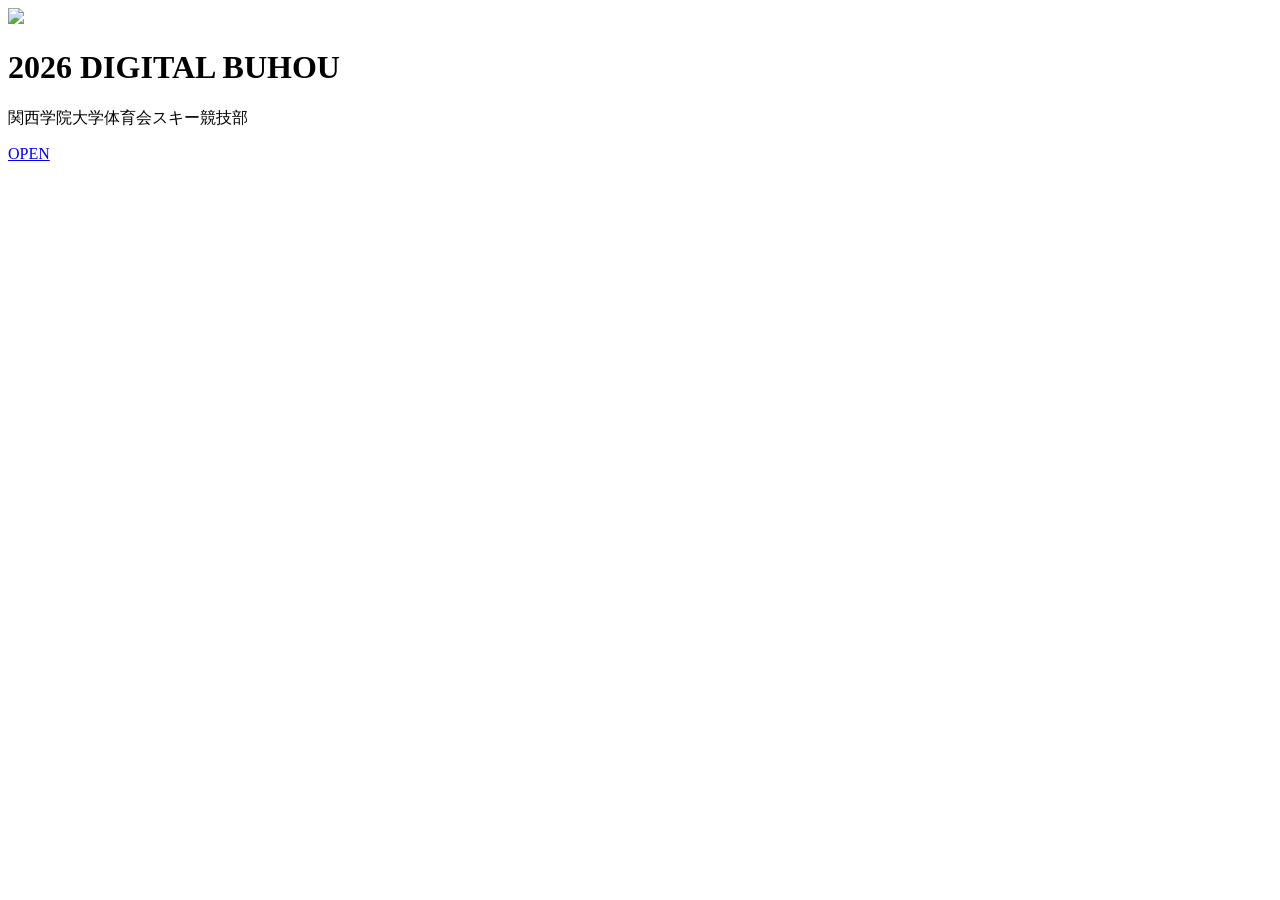
==== index.html @ 14a06c1f "Add initial HTML structure for 2026 DIGITAL BUHOU" ====
<!DOCTYPE html>
<html lang="ja">
<head>
  <meta charset="UTF-8">
  <meta name="viewport" content="width=device-width, initial-scale=1.0">
  <title>2026 DIGITAL BUHOU</title>

  <link rel="stylesheet" href="style.css">
</head>

<body>

<div class="top">

<img src="cover.png" class="cover">

<h1>2026 DIGITAL BUHOU</h1>

<p>関西学院大学体育会スキー競技部</p>

<a href="viewer.html" class="btn">
OPEN
</a>

</div>

</body>
</html>
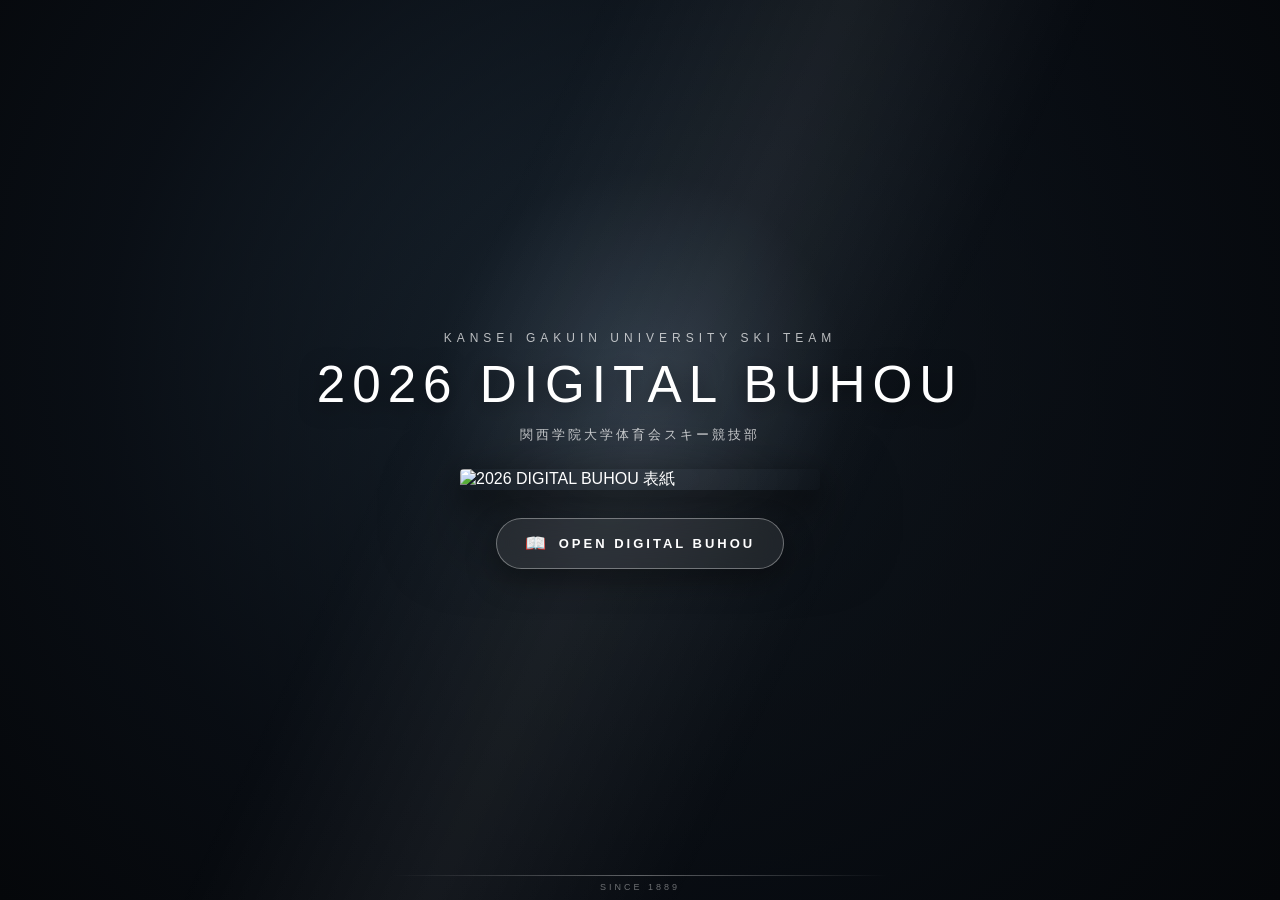
==== commit 7af77982: "Update index.html" ====
--- a/index.html
+++ b/index.html
@@ -3,26 +3,386 @@
 <head>
   <meta charset="UTF-8">
   <meta name="viewport" content="width=device-width, initial-scale=1.0">
-  <title>2026 DIGITAL BUHOU</title>
-
-  <link rel="stylesheet" href="style.css">
+
+  <title>2026 DIGITAL BUHOU | 関西学院大学体育会スキー競技部</title>
+
+  <style>
+    * {
+      box-sizing: border-box;
+    }
+
+    html,
+    body {
+      margin: 0;
+      width: 100%;
+      height: 100%;
+    }
+
+    body {
+      overflow: hidden;
+      font-family: Arial, "Noto Sans JP", sans-serif;
+      color: #fff;
+
+      background:
+        radial-gradient(
+          circle at 50% 42%,
+          rgba(120, 150, 180, 0.28) 0%,
+          rgba(40, 55, 70, 0.18) 25%,
+          rgba(8, 12, 18, 0.85) 65%,
+          #05070a 100%
+        ),
+        linear-gradient(
+          135deg,
+          #182531 0%,
+          #080c11 55%,
+          #030405 100%
+        );
+    }
+
+    /* 雪山をイメージした光 */
+    body::before {
+      content: "";
+      position: fixed;
+      inset: 0;
+      pointer-events: none;
+
+      background:
+        linear-gradient(
+          115deg,
+          transparent 35%,
+          rgba(255,255,255,0.07) 50%,
+          transparent 65%
+        );
+
+      opacity: 0.8;
+    }
+
+    .page {
+      width: 100%;
+      height: 100vh;
+
+      display: flex;
+      flex-direction: column;
+      align-items: center;
+      justify-content: center;
+
+      position: relative;
+      padding: 30px 20px;
+    }
+
+    /* 上のタイトル */
+    .title-area {
+      text-align: center;
+      margin-bottom: 25px;
+
+      animation: fadeDown 1s ease forwards;
+    }
+
+    .small-title {
+      font-size: 12px;
+      letter-spacing: 5px;
+      opacity: 0.7;
+      margin-bottom: 10px;
+    }
+
+    h1 {
+      margin: 0;
+
+      font-size: clamp(28px, 4vw, 52px);
+      font-weight: 300;
+
+      letter-spacing: 7px;
+
+      text-shadow:
+        0 4px 20px rgba(0,0,0,0.5);
+    }
+
+    .subtitle {
+      margin-top: 12px;
+
+      font-size: 13px;
+      letter-spacing: 3px;
+
+      opacity: 0.75;
+    }
+
+    /* 表紙 */
+    .cover-area {
+      position: relative;
+
+      display: flex;
+      justify-content: center;
+      align-items: center;
+
+      animation: coverAppear 1.2s ease forwards;
+    }
+
+    .cover-area::before {
+      content: "";
+
+      position: absolute;
+
+      width: 120%;
+      height: 115%;
+
+      background:
+        radial-gradient(
+          ellipse,
+          rgba(255,255,255,0.22),
+          transparent 65%
+        );
+
+      filter: blur(30px);
+
+      z-index: -1;
+    }
+
+    .cover {
+      display: block;
+
+      width: min(360px, 72vw);
+      max-height: 58vh;
+
+      object-fit: contain;
+
+      border-radius: 4px;
+
+      cursor: pointer;
+
+      box-shadow:
+        0 35px 80px rgba(0,0,0,0.7),
+        0 12px 30px rgba(0,0,0,0.5);
+
+      transition:
+        transform 0.45s ease,
+        box-shadow 0.45s ease;
+    }
+
+    .cover:hover {
+      transform: translateY(-8px) scale(1.025);
+
+      box-shadow:
+        0 45px 100px rgba(0,0,0,0.8),
+        0 18px 40px rgba(0,0,0,0.6);
+    }
+
+    /* ボタン */
+    .open-button {
+      margin-top: 28px;
+
+      display: inline-flex;
+      align-items: center;
+      justify-content: center;
+
+      min-width: 230px;
+      padding: 14px 28px;
+
+      border: 1px solid rgba(255,255,255,0.35);
+      border-radius: 999px;
+
+      color: #fff;
+      text-decoration: none;
+
+      background: rgba(255,255,255,0.08);
+
+      backdrop-filter: blur(12px);
+      -webkit-backdrop-filter: blur(12px);
+
+      font-size: 13px;
+      font-weight: 600;
+
+      letter-spacing: 3px;
+
+      box-shadow:
+        0 12px 30px rgba(0,0,0,0.35);
+
+      transition: all 0.3s ease;
+
+      animation: fadeUp 1.2s ease forwards;
+    }
+
+    .open-button:hover {
+      background: rgba(255,255,255,0.18);
+
+      border-color: rgba(255,255,255,0.65);
+
+      transform: translateY(-3px);
+
+      box-shadow:
+        0 18px 40px rgba(0,0,0,0.5);
+    }
+
+    .open-button span {
+      margin-right: 10px;
+      font-size: 17px;
+    }
+
+    /* 下のアクセント */
+    .bottom-line {
+      position: absolute;
+
+      bottom: 24px;
+
+      width: min(500px, 70vw);
+
+      height: 1px;
+
+      background:
+        linear-gradient(
+          90deg,
+          transparent,
+          rgba(255,255,255,0.35),
+          transparent
+        );
+    }
+
+    .since {
+      position: absolute;
+
+      bottom: 8px;
+
+      font-size: 9px;
+
+      letter-spacing: 3px;
+
+      opacity: 0.4;
+    }
+
+    @keyframes coverAppear {
+      from {
+        opacity: 0;
+        transform: translateY(25px) scale(0.96);
+      }
+
+      to {
+        opacity: 1;
+        transform: translateY(0) scale(1);
+      }
+    }
+
+    @keyframes fadeDown {
+      from {
+        opacity: 0;
+        transform: translateY(-15px);
+      }
+
+      to {
+        opacity: 1;
+        transform: translateY(0);
+      }
+    }
+
+    @keyframes fadeUp {
+      from {
+        opacity: 0;
+        transform: translateY(15px);
+      }
+
+      to {
+        opacity: 1;
+        transform: translateY(0);
+      }
+    }
+
+    /* スマホ */
+    @media (max-width: 600px) {
+
+      .page {
+        padding: 20px 15px;
+      }
+
+      .small-title {
+        font-size: 9px;
+        letter-spacing: 3px;
+      }
+
+      h1 {
+        font-size: 26px;
+        letter-spacing: 4px;
+      }
+
+      .subtitle {
+        font-size: 10px;
+        letter-spacing: 2px;
+      }
+
+      .title-area {
+        margin-bottom: 18px;
+      }
+
+      .cover {
+        width: min(300px, 78vw);
+        max-height: 52vh;
+      }
+
+      .open-button {
+        margin-top: 22px;
+        min-width: 210px;
+        padding: 13px 22px;
+        font-size: 11px;
+      }
+
+      .bottom-line {
+        bottom: 20px;
+      }
+
+      .since {
+        bottom: 5px;
+      }
+    }
+  </style>
 </head>
 
 <body>
 
-<div class="top">
-
-<img src="cover.png" class="cover">
-
-<h1>2026 DIGITAL BUHOU</h1>
-
-<p>関西学院大学体育会スキー競技部</p>
-
-<a href="viewer.html" class="btn">
-OPEN
-</a>
-
-</div>
+  <main class="page">
+
+    <div class="title-area">
+
+      <div class="small-title">
+        KANSEI GAKUIN UNIVERSITY SKI TEAM
+      </div>
+
+      <h1>2026 DIGITAL BUHOU</h1>
+
+      <div class="subtitle">
+        関西学院大学体育会スキー競技部
+      </div>
+
+    </div>
+
+    <div class="cover-area">
+
+      <img
+        src="cover.png"
+        class="cover"
+        alt="2026 DIGITAL BUHOU 表紙"
+        onclick="openBook()"
+      >
+
+    </div>
+
+    <a
+      href="viewer.html"
+      class="open-button"
+    >
+      <span>📖</span>
+      OPEN DIGITAL BUHOU
+    </a>
+
+    <div class="bottom-line"></div>
+
+    <div class="since">
+      SINCE 1889
+    </div>
+
+  </main>
+
+  <script>
+    function openBook() {
+      window.location.href = "viewer.html";
+    }
+  </script>
 
 </body>
 </html>
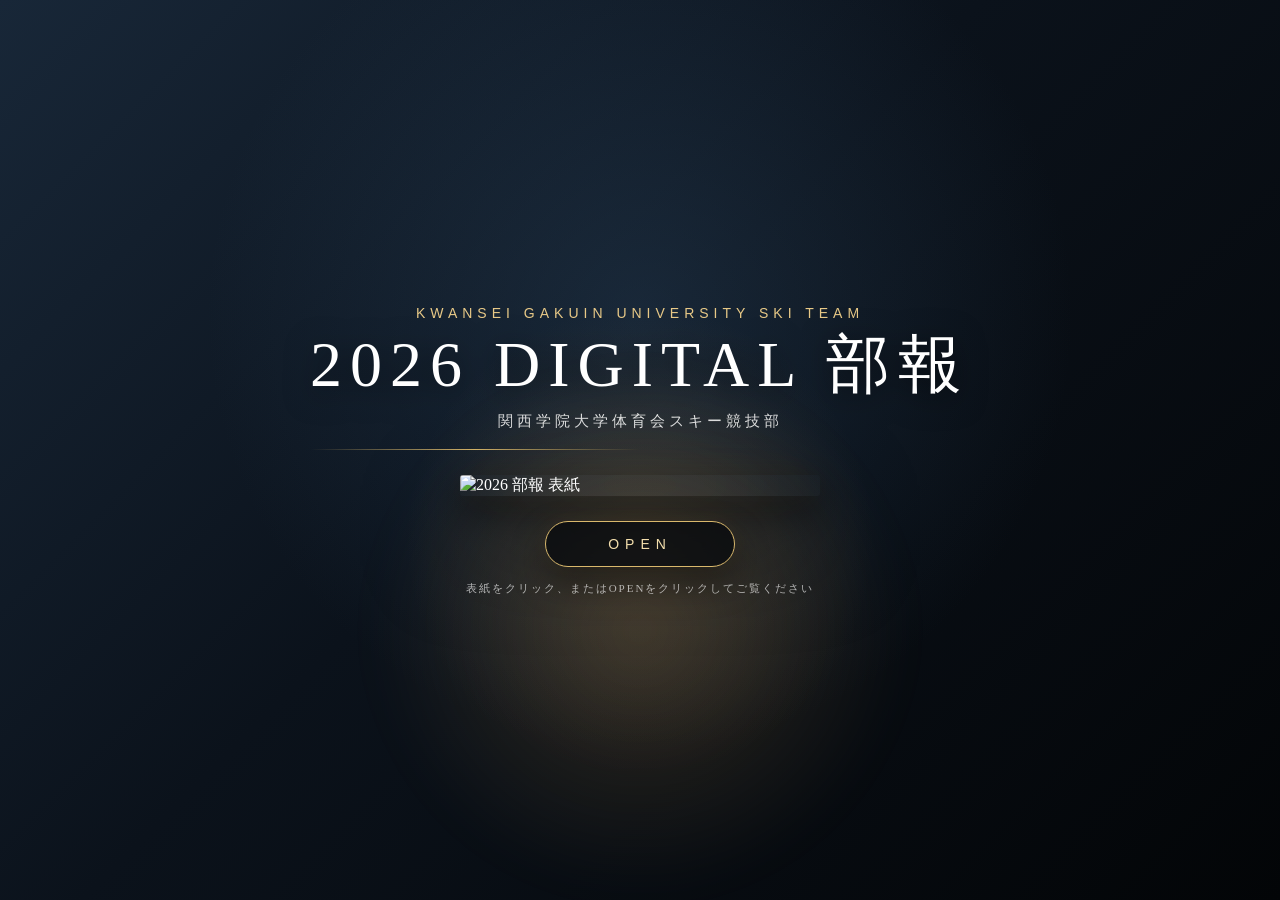
==== commit 6a7a386e: "Update index.html" ====
--- a/index.html
+++ b/index.html
@@ -1,388 +1,628 @@
 <!DOCTYPE html>
 <html lang="ja">
 <head>
-  <meta charset="UTF-8">
-  <meta name="viewport" content="width=device-width, initial-scale=1.0">
-
-  <title>2026 DIGITAL BUHOU | 関西学院大学体育会スキー競技部</title>
-
-  <style>
-    * {
-      box-sizing: border-box;
-    }
-
-    html,
-    body {
-      margin: 0;
-      width: 100%;
-      height: 100%;
-    }
-
-    body {
-      overflow: hidden;
-      font-family: Arial, "Noto Sans JP", sans-serif;
-      color: #fff;
-
-      background:
+<meta charset="UTF-8">
+<meta name="viewport" content="width=device-width, initial-scale=1.0">
+
+<title>2026 部報 | 関西学院大学体育会スキー競技部</title>
+
+<style>
+
+*{
+    box-sizing:border-box;
+}
+
+html,
+body{
+    margin:0;
+    width:100%;
+    height:100%;
+}
+
+body{
+
+    overflow:hidden;
+
+    font-family:
+        "Times New Roman",
+        "Yu Mincho",
+        "Hiragino Mincho ProN",
+        serif;
+
+    color:white;
+
+    background:
+
         radial-gradient(
-          circle at 50% 42%,
-          rgba(120, 150, 180, 0.28) 0%,
-          rgba(40, 55, 70, 0.18) 25%,
-          rgba(8, 12, 18, 0.85) 65%,
-          #05070a 100%
+            circle at 50% 60%,
+            rgba(180,140,80,.18),
+            transparent 28%
         ),
+
+        radial-gradient(
+            circle at 50% 35%,
+            rgba(50,80,110,.35),
+            transparent 50%
+        ),
+
         linear-gradient(
-          135deg,
-          #182531 0%,
-          #080c11 55%,
-          #030405 100%
+            135deg,
+            #182738 0%,
+            #0b121b 45%,
+            #030507 100%
         );
-    }
-
-    /* 雪山をイメージした光 */
-    body::before {
-      content: "";
-      position: fixed;
-      inset: 0;
-      pointer-events: none;
-
-      background:
+}
+
+
+/* 光の演出 */
+
+body::before{
+
+    content:"";
+
+    position:fixed;
+
+    inset:0;
+
+    pointer-events:none;
+
+    background:
+
+        radial-gradient(
+            ellipse at 50% 70%,
+            rgba(255,190,100,.16),
+            transparent 30%
+        );
+
+    filter:blur(20px);
+
+}
+
+
+/* メイン */
+
+.page{
+
+    width:100%;
+    height:100vh;
+
+    display:flex;
+
+    flex-direction:column;
+
+    align-items:center;
+
+    justify-content:center;
+
+    position:relative;
+
+    padding:20px;
+
+}
+
+
+/* 上部 */
+
+.header{
+
+    text-align:center;
+
+    margin-bottom:25px;
+
+    animation:
+        fadeDown 1s ease forwards;
+
+}
+
+
+.team-name{
+
+    font-family:
+        Arial,
+        sans-serif;
+
+    font-size:
+        clamp(9px,1.2vw,14px);
+
+    letter-spacing:
+        5px;
+
+    color:
+        #e8c987;
+
+    margin-bottom:12px;
+
+    font-weight:500;
+
+}
+
+
+.title{
+
+    margin:0;
+
+    font-size:
+        clamp(38px,5vw,68px);
+
+    font-weight:400;
+
+    letter-spacing:
+        8px;
+
+    line-height:1;
+
+    text-shadow:
+        0 5px 30px rgba(0,0,0,.6);
+
+}
+
+
+.subtitle{
+
+    margin-top:15px;
+
+    font-size:
+        clamp(11px,1.3vw,15px);
+
+    letter-spacing:
+        4px;
+
+    opacity:.85;
+
+}
+
+
+/* ゴールドライン */
+
+.gold-line{
+
+    width:
+        min(330px,55vw);
+
+    height:1px;
+
+    margin-top:18px;
+
+    background:
         linear-gradient(
-          115deg,
-          transparent 35%,
-          rgba(255,255,255,0.07) 50%,
-          transparent 65%
+            90deg,
+            transparent,
+            #d9b86c,
+            transparent
         );
 
-      opacity: 0.8;
-    }
-
-    .page {
-      width: 100%;
-      height: 100vh;
-
-      display: flex;
-      flex-direction: column;
-      align-items: center;
-      justify-content: center;
-
-      position: relative;
-      padding: 30px 20px;
-    }
-
-    /* 上のタイトル */
-    .title-area {
-      text-align: center;
-      margin-bottom: 25px;
-
-      animation: fadeDown 1s ease forwards;
-    }
-
-    .small-title {
-      font-size: 12px;
-      letter-spacing: 5px;
-      opacity: 0.7;
-      margin-bottom: 10px;
-    }
-
-    h1 {
-      margin: 0;
-
-      font-size: clamp(28px, 4vw, 52px);
-      font-weight: 300;
-
-      letter-spacing: 7px;
-
-      text-shadow:
-        0 4px 20px rgba(0,0,0,0.5);
-    }
-
-    .subtitle {
-      margin-top: 12px;
-
-      font-size: 13px;
-      letter-spacing: 3px;
-
-      opacity: 0.75;
-    }
-
-    /* 表紙 */
-    .cover-area {
-      position: relative;
-
-      display: flex;
-      justify-content: center;
-      align-items: center;
-
-      animation: coverAppear 1.2s ease forwards;
-    }
-
-    .cover-area::before {
-      content: "";
-
-      position: absolute;
-
-      width: 120%;
-      height: 115%;
-
-      background:
+}
+
+
+/* 表紙 */
+
+.cover-area{
+
+    position:relative;
+
+    display:flex;
+
+    justify-content:center;
+
+    align-items:center;
+
+    animation:
+        coverAppear 1.2s ease forwards;
+
+}
+
+
+/* 表紙の光 */
+
+.cover-area::before{
+
+    content:"";
+
+    position:absolute;
+
+    width:140%;
+
+    height:120%;
+
+    background:
+
         radial-gradient(
-          ellipse,
-          rgba(255,255,255,0.22),
-          transparent 65%
+            ellipse,
+            rgba(255,210,130,.18),
+            transparent 65%
         );
 
-      filter: blur(30px);
-
-      z-index: -1;
-    }
-
-    .cover {
-      display: block;
-
-      width: min(360px, 72vw);
-      max-height: 58vh;
-
-      object-fit: contain;
-
-      border-radius: 4px;
-
-      cursor: pointer;
-
-      box-shadow:
-        0 35px 80px rgba(0,0,0,0.7),
-        0 12px 30px rgba(0,0,0,0.5);
-
-      transition:
-        transform 0.45s ease,
-        box-shadow 0.45s ease;
-    }
-
-    .cover:hover {
-      transform: translateY(-8px) scale(1.025);
-
-      box-shadow:
-        0 45px 100px rgba(0,0,0,0.8),
-        0 18px 40px rgba(0,0,0,0.6);
-    }
-
-    /* ボタン */
-    .open-button {
-      margin-top: 28px;
-
-      display: inline-flex;
-      align-items: center;
-      justify-content: center;
-
-      min-width: 230px;
-      padding: 14px 28px;
-
-      border: 1px solid rgba(255,255,255,0.35);
-      border-radius: 999px;
-
-      color: #fff;
-      text-decoration: none;
-
-      background: rgba(255,255,255,0.08);
-
-      backdrop-filter: blur(12px);
-      -webkit-backdrop-filter: blur(12px);
-
-      font-size: 13px;
-      font-weight: 600;
-
-      letter-spacing: 3px;
-
-      box-shadow:
-        0 12px 30px rgba(0,0,0,0.35);
-
-      transition: all 0.3s ease;
-
-      animation: fadeUp 1.2s ease forwards;
-    }
-
-    .open-button:hover {
-      background: rgba(255,255,255,0.18);
-
-      border-color: rgba(255,255,255,0.65);
-
-      transform: translateY(-3px);
-
-      box-shadow:
-        0 18px 40px rgba(0,0,0,0.5);
-    }
-
-    .open-button span {
-      margin-right: 10px;
-      font-size: 17px;
-    }
-
-    /* 下のアクセント */
-    .bottom-line {
-      position: absolute;
-
-      bottom: 24px;
-
-      width: min(500px, 70vw);
-
-      height: 1px;
-
-      background:
-        linear-gradient(
-          90deg,
-          transparent,
-          rgba(255,255,255,0.35),
-          transparent
-        );
-    }
-
-    .since {
-      position: absolute;
-
-      bottom: 8px;
-
-      font-size: 9px;
-
-      letter-spacing: 3px;
-
-      opacity: 0.4;
-    }
-
-    @keyframes coverAppear {
-      from {
-        opacity: 0;
-        transform: translateY(25px) scale(0.96);
-      }
-
-      to {
-        opacity: 1;
-        transform: translateY(0) scale(1);
-      }
-    }
-
-    @keyframes fadeDown {
-      from {
-        opacity: 0;
-        transform: translateY(-15px);
-      }
-
-      to {
-        opacity: 1;
-        transform: translateY(0);
-      }
-    }
-
-    @keyframes fadeUp {
-      from {
-        opacity: 0;
-        transform: translateY(15px);
-      }
-
-      to {
-        opacity: 1;
-        transform: translateY(0);
-      }
-    }
-
-    /* スマホ */
-    @media (max-width: 600px) {
-
-      .page {
-        padding: 20px 15px;
-      }
-
-      .small-title {
-        font-size: 9px;
-        letter-spacing: 3px;
-      }
-
-      h1 {
-        font-size: 26px;
-        letter-spacing: 4px;
-      }
-
-      .subtitle {
-        font-size: 10px;
-        letter-spacing: 2px;
-      }
-
-      .title-area {
-        margin-bottom: 18px;
-      }
-
-      .cover {
-        width: min(300px, 78vw);
-        max-height: 52vh;
-      }
-
-      .open-button {
-        margin-top: 22px;
-        min-width: 210px;
-        padding: 13px 22px;
-        font-size: 11px;
-      }
-
-      .bottom-line {
-        bottom: 20px;
-      }
-
-      .since {
-        bottom: 5px;
-      }
-    }
-  </style>
+    filter:blur(35px);
+
+    z-index:-1;
+
+}
+
+
+/* 表紙 */
+
+.cover{
+
+    display:block;
+
+    width:
+        min(360px,68vw);
+
+    max-height:
+        55vh;
+
+    object-fit:
+        contain;
+
+    border-radius:3px;
+
+    cursor:pointer;
+
+    box-shadow:
+
+        0 40px 100px rgba(0,0,0,.75),
+
+        0 15px 35px rgba(0,0,0,.55),
+
+        0 0 40px rgba(255,210,130,.08);
+
+    transition:
+        transform .45s ease,
+        box-shadow .45s ease;
+
+}
+
+
+/* マウスを乗せたとき */
+
+.cover:hover{
+
+    transform:
+        translateY(-8px)
+        scale(1.025);
+
+    box-shadow:
+
+        0 50px 110px rgba(0,0,0,.85),
+
+        0 20px 45px rgba(0,0,0,.65),
+
+        0 0 60px rgba(255,210,130,.15);
+
+}
+
+
+/* OPENボタン */
+
+.open-button{
+
+    margin-top:25px;
+
+    min-width:190px;
+
+    padding:14px 45px;
+
+    display:flex;
+
+    align-items:center;
+
+    justify-content:center;
+
+    text-decoration:none;
+
+    color:#f4dfad;
+
+    font-family:
+        Arial,
+        sans-serif;
+
+    font-size:14px;
+
+    font-weight:500;
+
+    letter-spacing:6px;
+
+    background:
+        rgba(5,8,12,.72);
+
+    border:
+        1px solid #d9b86c;
+
+    border-radius:999px;
+
+    backdrop-filter:
+        blur(12px);
+
+    -webkit-backdrop-filter:
+        blur(12px);
+
+    box-shadow:
+
+        0 15px 35px rgba(0,0,0,.45),
+
+        0 0 20px rgba(217,184,108,.08);
+
+    transition:
+        all .3s ease;
+
+}
+
+
+/* ボタンホバー */
+
+.open-button:hover{
+
+    color:white;
+
+    background:
+        rgba(217,184,108,.15);
+
+    box-shadow:
+
+        0 20px 45px rgba(0,0,0,.6),
+
+        0 0 30px rgba(217,184,108,.15);
+
+    transform:
+        translateY(-3px);
+
+}
+
+
+/* 下の説明 */
+
+.description{
+
+    margin-top:14px;
+
+    font-family:
+        "Yu Mincho",
+        serif;
+
+    font-size:11px;
+
+    letter-spacing:2px;
+
+    opacity:.65;
+
+}
+
+
+/* アニメーション */
+
+@keyframes fadeDown{
+
+    from{
+
+        opacity:0;
+
+        transform:
+            translateY(-20px);
+
+    }
+
+    to{
+
+        opacity:1;
+
+        transform:
+            translateY(0);
+
+    }
+
+}
+
+
+@keyframes coverAppear{
+
+    from{
+
+        opacity:0;
+
+        transform:
+            translateY(25px)
+            scale(.96);
+
+    }
+
+    to{
+
+        opacity:1;
+
+        transform:
+            translateY(0)
+            scale(1);
+
+    }
+
+}
+
+
+/* スマホ */
+
+@media(max-width:600px){
+
+    .page{
+
+        padding:
+            15px;
+
+    }
+
+
+    .header{
+
+        margin-bottom:
+            15px;
+
+    }
+
+
+    .team-name{
+
+        font-size:9px;
+
+        letter-spacing:3px;
+
+    }
+
+
+    .title{
+
+        font-size:34px;
+
+        letter-spacing:5px;
+
+    }
+
+
+    .subtitle{
+
+        font-size:10px;
+
+        letter-spacing:2px;
+
+        margin-top:10px;
+
+    }
+
+
+    .gold-line{
+
+        margin-top:12px;
+
+    }
+
+
+    .cover{
+
+        width:
+            min(290px,76vw);
+
+        max-height:
+            53vh;
+
+    }
+
+
+    .open-button{
+
+        margin-top:20px;
+
+        min-width:170px;
+
+        padding:12px 35px;
+
+        font-size:12px;
+
+        letter-spacing:5px;
+
+    }
+
+
+    .description{
+
+        font-size:9px;
+
+        letter-spacing:1px;
+
+    }
+
+}
+
+</style>
 </head>
 
+
 <body>
 
-  <main class="page">
-
-    <div class="title-area">
-
-      <div class="small-title">
-        KANSEI GAKUIN UNIVERSITY SKI TEAM
-      </div>
-
-      <h1>2026 DIGITAL BUHOU</h1>
-
-      <div class="subtitle">
-        関西学院大学体育会スキー競技部
-      </div>
+
+<main class="page">
+
+
+    <!-- 上部タイトル -->
+
+    <div class="header">
+
+        <div class="team-name">
+
+            KWANSEI GAKUIN UNIVERSITY SKI TEAM
+
+        </div>
+
+
+        <h1 class="title">
+
+            2026 DIGITAL 部報
+
+        </h1>
+
+
+        <div class="subtitle">
+
+            関西学院大学体育会スキー競技部
+
+        </div>
+
+
+        <div class="gold-line"></div>
 
     </div>
 
+
+
+    <!-- 表紙 -->
+
     <div class="cover-area">
 
-      <img
-        src="cover.png"
-        class="cover"
-        alt="2026 DIGITAL BUHOU 表紙"
-        onclick="openBook()"
-      >
+        <img
+            src="cover.png"
+            class="cover"
+            alt="2026 部報 表紙"
+            onclick="openBook()"
+        >
 
     </div>
 
+
+
+    <!-- OPEN -->
+
     <a
-      href="viewer.html"
-      class="open-button"
+        href="viewer.html"
+        class="open-button"
     >
-      <span>📖</span>
-      OPEN DIGITAL BUHOU
+
+        OPEN
+
     </a>
 
-    <div class="bottom-line"></div>
-
-    <div class="since">
-      SINCE 1889
+
+
+    <!-- 説明 -->
+
+    <div class="description">
+
+        表紙をクリック、またはOPENをクリックしてご覧ください
+
     </div>
 
-  </main>
-
-  <script>
-    function openBook() {
-      window.location.href = "viewer.html";
-    }
-  </script>
+
+</main>
+
+
+
+<script>
+
+function openBook(){
+
+    window.location.href =
+        "viewer.html";
+
+}
+
+</script>
+
 
 </body>
 </html>
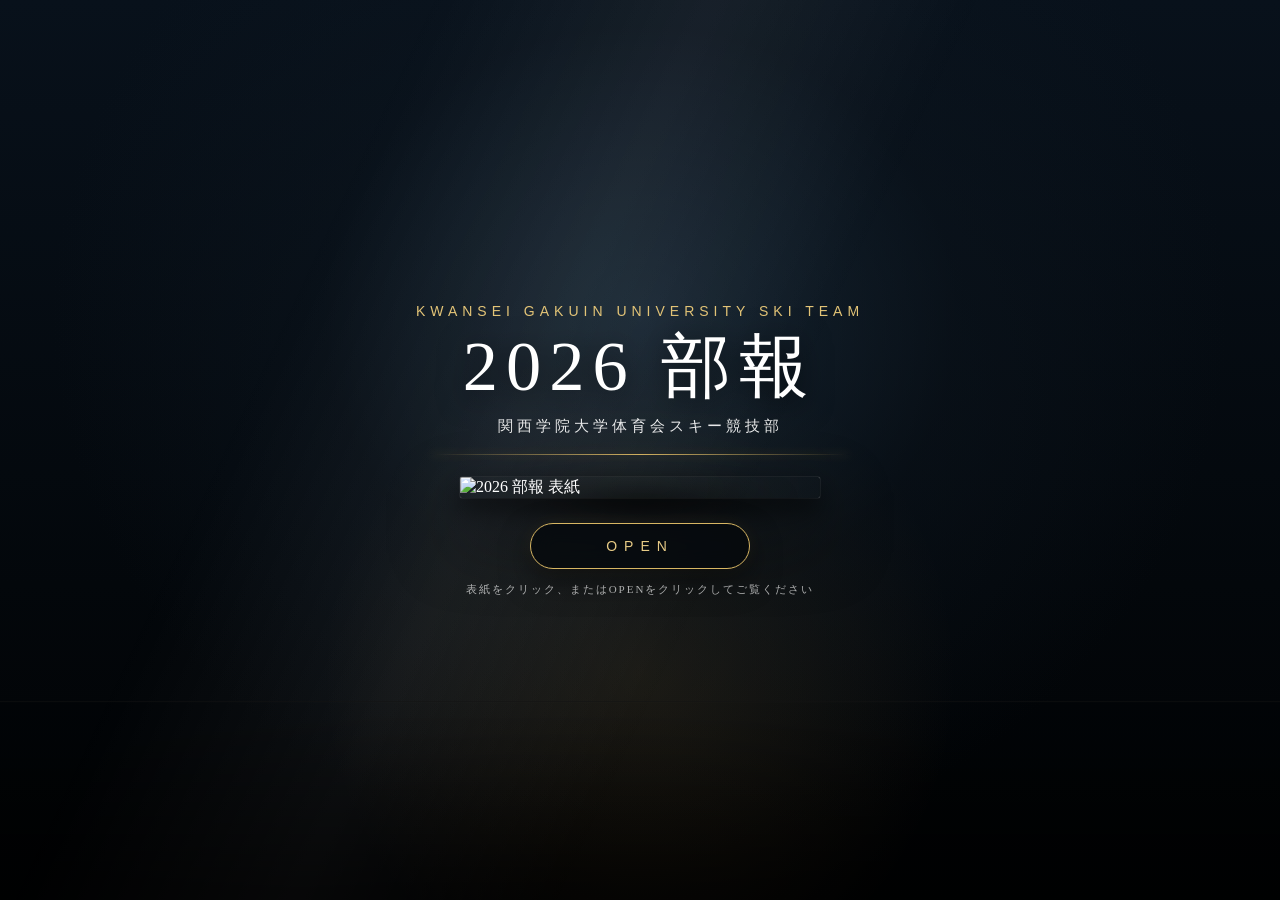
==== commit 7b129984: "Update index.html" ====
--- a/index.html
+++ b/index.html
@@ -29,32 +29,33 @@
         "Hiragino Mincho ProN",
         serif;
 
-    color:white;
+    color:#fff;
 
     background:
 
         radial-gradient(
-            circle at 50% 60%,
-            rgba(180,140,80,.18),
-            transparent 28%
+            ellipse at 50% 35%,
+            rgba(45,70,90,.45) 0%,
+            rgba(15,25,35,.35) 35%,
+            transparent 65%
         ),
 
         radial-gradient(
-            circle at 50% 35%,
-            rgba(50,80,110,.35),
-            transparent 50%
+            ellipse at 50% 75%,
+            rgba(210,160,75,.14),
+            transparent 35%
         ),
 
         linear-gradient(
-            135deg,
-            #182738 0%,
-            #0b121b 45%,
-            #030507 100%
+            180deg,
+            #08111b 0%,
+            #03070b 65%,
+            #010203 100%
         );
 }
 
 
-/* 光の演出 */
+/* 上から差し込む光 */
 
 body::before{
 
@@ -67,19 +68,46 @@
     pointer-events:none;
 
     background:
-
-        radial-gradient(
-            ellipse at 50% 70%,
-            rgba(255,190,100,.16),
-            transparent 30%
+        linear-gradient(
+            115deg,
+            transparent 25%,
+            rgba(255,255,255,.07) 42%,
+            transparent 58%
         );
 
-    filter:blur(20px);
-
-}
-
-
-/* メイン */
+    opacity:.8;
+}
+
+
+/* 下の床 */
+
+body::after{
+
+    content:"";
+
+    position:fixed;
+
+    left:0;
+    right:0;
+    bottom:0;
+
+    height:22%;
+
+    pointer-events:none;
+
+    background:
+        linear-gradient(
+            180deg,
+            transparent,
+            rgba(0,0,0,.5)
+        );
+
+    border-top:
+        1px solid rgba(255,255,255,.04);
+}
+
+
+/* 全体 */
 
 .page{
 
@@ -101,13 +129,15 @@
 }
 
 
-/* 上部 */
+/* タイトル */
 
 .header{
 
     text-align:center;
 
-    margin-bottom:25px;
+    margin-bottom:22px;
+
+    z-index:2;
 
     animation:
         fadeDown 1s ease forwards;
@@ -117,18 +147,14 @@
 
 .team-name{
 
-    font-family:
-        Arial,
-        sans-serif;
+    font-family:Arial,sans-serif;
 
     font-size:
         clamp(9px,1.2vw,14px);
 
-    letter-spacing:
-        5px;
-
-    color:
-        #e8c987;
+    letter-spacing:5px;
+
+    color:#e3c477;
 
     margin-bottom:12px;
 
@@ -142,17 +168,16 @@
     margin:0;
 
     font-size:
-        clamp(38px,5vw,68px);
+        clamp(42px,5.5vw,72px);
 
     font-weight:400;
 
-    letter-spacing:
-        8px;
+    letter-spacing:8px;
 
     line-height:1;
 
     text-shadow:
-        0 5px 30px rgba(0,0,0,.6);
+        0 5px 30px rgba(0,0,0,.7);
 
 }
 
@@ -164,10 +189,9 @@
     font-size:
         clamp(11px,1.3vw,15px);
 
-    letter-spacing:
-        4px;
-
-    opacity:.85;
+    letter-spacing:4px;
+
+    opacity:.9;
 
 }
 
@@ -177,29 +201,34 @@
 .gold-line{
 
     width:
-        min(330px,55vw);
+        min(420px,60vw);
 
     height:1px;
 
-    margin-top:18px;
+    margin:18px auto 0;
 
     background:
         linear-gradient(
             90deg,
             transparent,
-            #d9b86c,
+            #d7b663,
             transparent
         );
 
-}
-
-
-/* 表紙 */
+    box-shadow:
+        0 0 10px rgba(215,182,99,.35);
+
+}
+
+
+/* 表紙エリア */
 
 .cover-area{
 
     position:relative;
 
+    z-index:2;
+
     display:flex;
 
     justify-content:center;
@@ -207,12 +236,12 @@
     align-items:center;
 
     animation:
-        coverAppear 1.2s ease forwards;
-
-}
-
-
-/* 表紙の光 */
+        coverAppear 1.1s ease forwards;
+
+}
+
+
+/* 表紙の後ろの光 */
 
 .cover-area::before{
 
@@ -220,152 +249,182 @@
 
     position:absolute;
 
-    width:140%;
-
-    height:120%;
-
-    background:
-
+    width:130%;
+
+    height:125%;
+
+    background:
         radial-gradient(
             ellipse,
-            rgba(255,210,130,.18),
+            rgba(255,215,140,.18),
             transparent 65%
         );
 
     filter:blur(35px);
 
+    z-index:-2;
+
+}
+
+
+/* 床に落ちる影 */
+
+.cover-area::after{
+
+    content:"";
+
+    position:absolute;
+
+    left:8%;
+
+    right:8%;
+
+    bottom:-22px;
+
+    height:35px;
+
+    background:
+        radial-gradient(
+            ellipse,
+            rgba(0,0,0,.85),
+            transparent 70%
+        );
+
+    filter:blur(12px);
+
     z-index:-1;
 
 }
 
 
-/* 表紙 */
+/* 雑誌本体 */
 
 .cover{
 
     display:block;
 
     width:
-        min(360px,68vw);
+        min(360px,67vw);
 
     max-height:
-        55vh;
-
-    object-fit:
-        contain;
-
-    border-radius:3px;
+        53vh;
+
+    object-fit:contain;
 
     cursor:pointer;
 
+    border-radius:2px;
+
+    /*
+      正面のまま、ほんの少しだけ
+      雑誌の厚みを感じる立体感
+    */
+
     box-shadow:
 
-        0 40px 100px rgba(0,0,0,.75),
-
-        0 15px 35px rgba(0,0,0,.55),
-
-        0 0 40px rgba(255,210,130,.08);
+        0 35px 70px rgba(0,0,0,.75),
+
+        0 12px 25px rgba(0,0,0,.55),
+
+        0 0 1px rgba(255,255,255,.7);
 
     transition:
-        transform .45s ease,
-        box-shadow .45s ease;
-
-}
-
-
-/* マウスを乗せたとき */
+        transform .4s ease,
+        box-shadow .4s ease;
+
+}
+
+
+/* 表紙にカーソルを乗せた時 */
 
 .cover:hover{
 
     transform:
-        translateY(-8px)
-        scale(1.025);
+        translateY(-7px)
+        scale(1.015);
 
     box-shadow:
 
-        0 50px 110px rgba(0,0,0,.85),
-
-        0 20px 45px rgba(0,0,0,.65),
-
-        0 0 60px rgba(255,210,130,.15);
-
-}
-
-
-/* OPENボタン */
+        0 45px 90px rgba(0,0,0,.85),
+
+        0 18px 35px rgba(0,0,0,.65),
+
+        0 0 25px rgba(255,210,120,.12);
+
+}
+
+
+/* OPEN */
 
 .open-button{
 
+    position:relative;
+
+    z-index:3;
+
     margin-top:25px;
 
-    min-width:190px;
-
-    padding:14px 45px;
+    width:220px;
+
+    padding:14px 20px;
 
     display:flex;
 
+    justify-content:center;
+
     align-items:center;
 
-    justify-content:center;
-
     text-decoration:none;
 
-    color:#f4dfad;
-
-    font-family:
-        Arial,
-        sans-serif;
+    color:#e7cb86;
+
+    font-family:Arial,sans-serif;
 
     font-size:14px;
 
     font-weight:500;
 
-    letter-spacing:6px;
-
-    background:
-        rgba(5,8,12,.72);
+    letter-spacing:7px;
+
+    background:
+        rgba(5,8,12,.78);
 
     border:
-        1px solid #d9b86c;
+        1px solid #d7b663;
 
     border-radius:999px;
 
-    backdrop-filter:
-        blur(12px);
-
-    -webkit-backdrop-filter:
-        blur(12px);
+    backdrop-filter:blur(12px);
+
+    -webkit-backdrop-filter:blur(12px);
 
     box-shadow:
 
-        0 15px 35px rgba(0,0,0,.45),
-
-        0 0 20px rgba(217,184,108,.08);
-
-    transition:
-        all .3s ease;
-
-}
-
-
-/* ボタンホバー */
+        0 12px 30px rgba(0,0,0,.5),
+
+        0 0 18px rgba(215,182,99,.08);
+
+    transition:.3s ease;
+
+}
+
 
 .open-button:hover{
 
-    color:white;
-
-    background:
-        rgba(217,184,108,.15);
-
-    box-shadow:
-
-        0 20px 45px rgba(0,0,0,.6),
-
-        0 0 30px rgba(217,184,108,.15);
+    color:#fff;
+
+    background:
+        rgba(215,182,99,.13);
 
     transform:
         translateY(-3px);
 
+    box-shadow:
+
+        0 18px 40px rgba(0,0,0,.65),
+
+        0 0 25px rgba(215,182,99,.18);
+
 }
 
 
@@ -373,11 +432,11 @@
 
 .description{
 
-    margin-top:14px;
-
-    font-family:
-        "Yu Mincho",
-        serif;
+    position:relative;
+
+    z-index:3;
+
+    margin-top:13px;
 
     font-size:11px;
 
@@ -396,8 +455,7 @@
 
         opacity:0;
 
-        transform:
-            translateY(-20px);
+        transform:translateY(-18px);
 
     }
 
@@ -405,8 +463,7 @@
 
         opacity:1;
 
-        transform:
-            translateY(0);
+        transform:translateY(0);
 
     }
 
@@ -444,29 +501,24 @@
 
     .page{
 
-        padding:
-            15px;
-
-    }
-
+        padding:15px;
+
+    }
 
     .header{
 
-        margin-bottom:
-            15px;
-
-    }
-
+        margin-bottom:15px;
+
+    }
 
     .team-name{
 
-        font-size:9px;
+        font-size:8px;
 
         letter-spacing:3px;
 
     }
 
-
     .title{
 
         font-size:34px;
@@ -475,7 +527,6 @@
 
     }
 
-
     .subtitle{
 
         font-size:10px;
@@ -486,43 +537,40 @@
 
     }
 
-
     .gold-line{
 
+        width:65vw;
+
         margin-top:12px;
 
     }
 
-
     .cover{
 
         width:
-            min(290px,76vw);
-
-        max-height:
-            53vh;
-
-    }
-
+            min(300px,76vw);
+
+        max-height:52vh;
+
+    }
 
     .open-button{
 
+        width:180px;
+
+        padding:12px;
+
         margin-top:20px;
 
-        min-width:170px;
-
-        padding:12px 35px;
-
         font-size:12px;
 
         letter-spacing:5px;
 
     }
 
-
     .description{
 
-        font-size:9px;
+        font-size:8px;
 
         letter-spacing:1px;
 
@@ -536,42 +584,31 @@
 
 <body>
 
-
 <main class="page">
 
 
-    <!-- 上部タイトル -->
+    <!-- タイトル -->
 
     <div class="header">
 
         <div class="team-name">
-
             KWANSEI GAKUIN UNIVERSITY SKI TEAM
-
         </div>
 
-
         <h1 class="title">
-
-            2026 DIGITAL 部報
-
+            2026 部報
         </h1>
 
-
         <div class="subtitle">
-
             関西学院大学体育会スキー競技部
-
         </div>
 
-
         <div class="gold-line"></div>
 
     </div>
 
 
-
-    <!-- 表紙 -->
+    <!-- 雑誌 -->
 
     <div class="cover-area">
 
@@ -585,39 +622,31 @@
     </div>
 
 
-
     <!-- OPEN -->
 
     <a
         href="viewer.html"
         class="open-button"
     >
-
         OPEN
-
     </a>
 
 
-
     <!-- 説明 -->
 
     <div class="description">
-
         表紙をクリック、またはOPENをクリックしてご覧ください
-
     </div>
 
 
 </main>
 
 
-
 <script>
 
 function openBook(){
 
-    window.location.href =
-        "viewer.html";
+    window.location.href="viewer.html";
 
 }
 
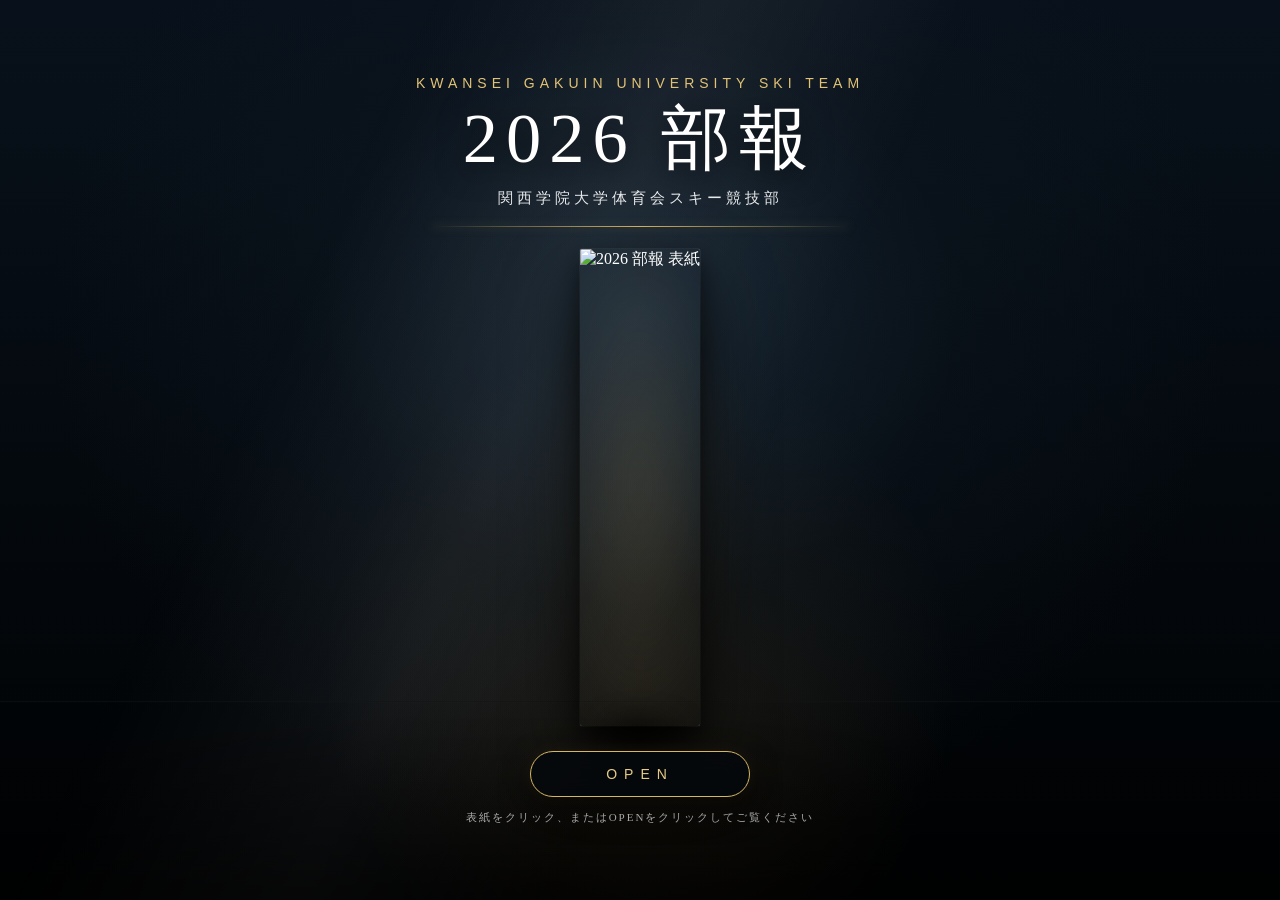
==== commit 42ad969c: "Update index.html" ====
--- a/index.html
+++ b/index.html
@@ -303,15 +303,27 @@
 
     display:block;
 
-    width:
-        min(360px,67vw);
-
-    max-height:
-        53vh;
+    height:min(53vh, 620px);
+
+    width:auto;
+
+    max-width:78vw;
 
     object-fit:contain;
 
     cursor:pointer;
+
+    border-radius:2px;
+
+    box-shadow:
+        0 35px 70px rgba(0,0,0,.75),
+        0 12px 25px rgba(0,0,0,.55),
+        0 0 1px rgba(255,255,255,.7);
+
+    transition:
+        transform .4s ease,
+        box-shadow .4s ease;
+}
 
     border-radius:2px;
 
@@ -545,14 +557,15 @@
 
     }
 
-    .cover{
-
-        width:
-            min(300px,76vw);
-
-        max-height:52vh;
-
-    }
+   .cover{
+
+    height:52vh;
+
+    width:auto;
+
+    max-width:82vw;
+
+}
 
     .open-button{
 
